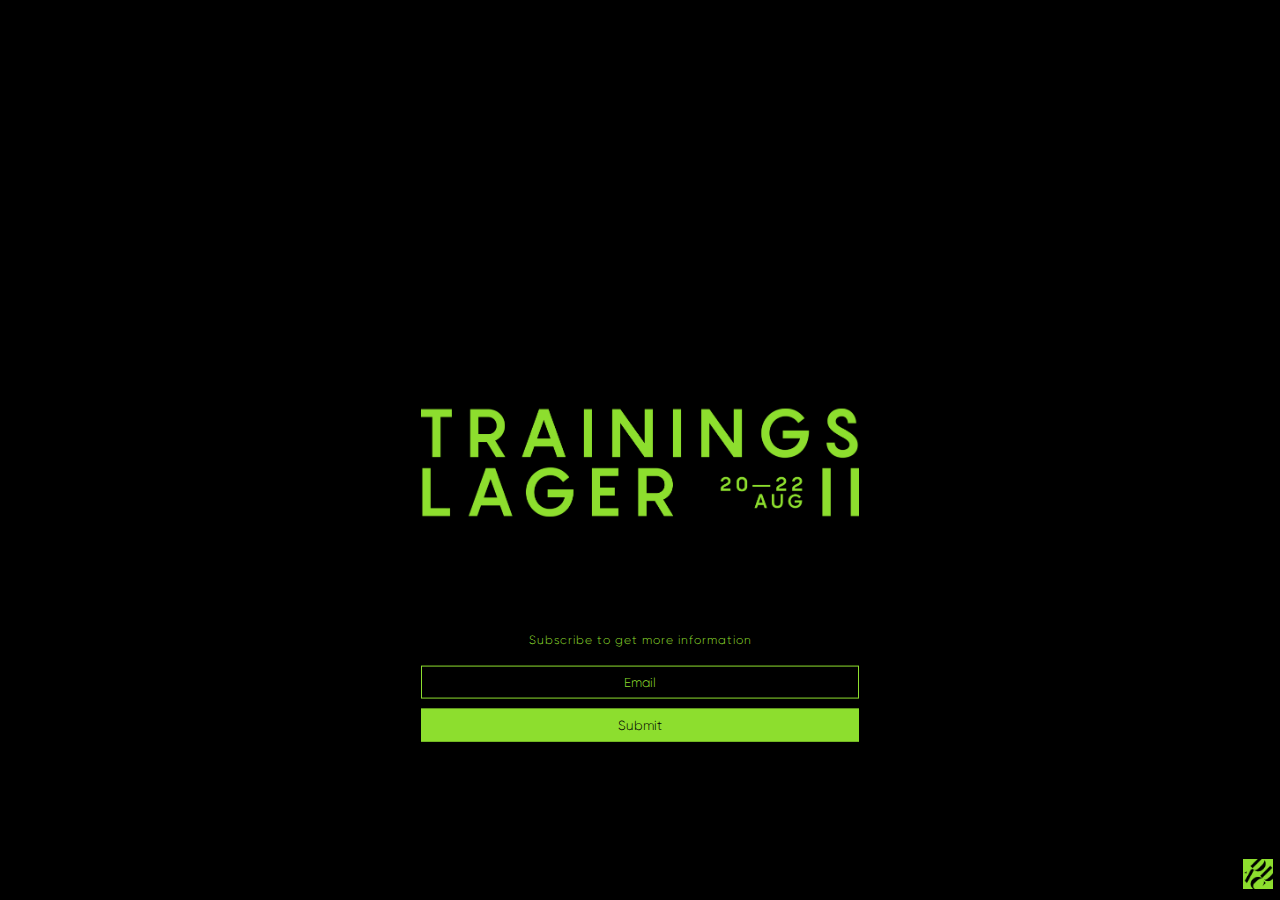
==== index.html @ 9e012eeb "Add files via upload" ====
<!DOCTYPE html>
<html lang="en">
<head>
    <meta charset="UTF-8">
    <meta http-equiv="X-UA-Compatible" content="IE=edge">
    <meta name="viewport" content="width=device-width, initial-scale=1.0">
    <link rel="preconnect" href="https://fonts.gstatic.com">
    <link href="https://fonts.googleapis.com/css2?family=Inter&display=swap" rel="stylesheet">
    <link rel="stylesheet" href="style.css">
    <link rel="shortcut icon"href="favicon.ico">
    <title>DDAC</title>
    </style>
</head>
<body>
<div class="main-container">
    <div class="content" id="content">
        <div id="containerTitle" class="container-title">
            <img id="image" src="media/title.png" alt="">
        </div>
        <div id="formContainer" class="form-container">
            <p class="subscribe">Subscribe to get more information</p>
            <form action="thanks.html" class="contact-forms" method='POST' data-netlify="true" name="form">
                <input id="email" type="email" class="form form-email" placeholder="Email" name="email">
                 <input id="subscribeBtn2" type="submit" value="Go Back" >
                <input id="subscribeBtn" type="submit" value="Submit" class=" form form-submit" >
                 <!-- <button id="subscribeBtn2" type="button" value="Go Back" >Go Back</button>
                <button id="subscribeBtn" type="button" value="Submit" class=" form form-submit" > Submit</button> -->
            </form>    
            <!-- <a href="thanks.html">page2</a> -->
            <!-- <form action="https://formsubmit.co/simoeswebdevelopment@gmail.com" method="POST">
                <input type="email" name="email" placeholder="Email Adress" required>
                <input type="hidden" name="_next" value="http://ddac-trainingslager.de/thanks.html">
                <button type="submit">Send</button>
           </form> -->
        </div>
    </div>
    <div class="ddac-icon">
        <img class="icon" src="media/Vector.png" width="40px" alt="">
    </div>
</div>
<!-- <script src="app.js"></script> -->
</body>
</html>
---- style.css ----
@font-face {
    font-family: inter;
    src: url('https://fonts.googleapis.com/css2?family=Inter&display=swap');
}
@font-face {
    font-family: Gilroy;
    src: url('media/Gilroy-Light.otf');
}
:root {
    --green: #8DDE2E;
}
html,body{
    margin: 0;
    padding: 0;
    font-family: inter;
    height: 100%;
}

body { 
    background-image: url('media/bg-image.png');
    background-position: center center;
    background-repeat: no-repeat;
    background-attachment: fixed;
    background-size: cover;
    background-color: black;
    color: var(--green);
    overflow: hidden;
}

.main-container {
    position: relative;
    width: 100%;
    height: 100%;
}

.ddac-icon{
    position:absolute
}

.content {
    position: absolute;
    top: 65%;
    left: 50%;
    transform: translate(-50%, -50%);
}
.container-title{
    bottom: 38vh;
    color: var(--green);
    width: 438px;
    display: flex;
    margin: auto;   
    padding-bottom: 13vh;
    display: flex;
    justify-content: center;
}
p{
    font-size: 62px;
    font-weight: 600;
    letter-spacing: 11px;
    margin: auto;
    color: var(--green);
    line-height: 1;
}



/* FORM SECTION */
.form-container{
    margin: auto;
}
.subscribe {
    font-size: 12px;
    letter-spacing: 1px;
    font-weight: 300;
    width: 100%;
    margin-bottom: 20px;
    font-family: Gilroy;
    text-align: center;
}
form {
    display: flex;
    flex-direction: column;
    width: 100%;
    margin-bottom: 10px;
}
form > *{
    margin-bottom: 10px;
}
form input {
    margin-bottom: 10px;
    background: transparent;
    border: 1px solid var(--green);
    font-family: Gilroy;
    padding: 8px;
    text-align: center;
}
input:focus::placeholder {
    color: transparent;
  }
#subscribeBtn {
    margin-bottom: 10px;
    background: transparent;
    border: 1px solid var(--green);
    font-family: Gilroy;
    padding: 8px;

}
::placeholder { 
    color: var(--green);
    text-align: center;
    font-size: 13px;
}
:-ms-input-placeholder { 
    color: var(--green);
}
::-ms-input-placeholder { 
    color: var(--green);
}
#subscribeBtn{
    background: var(--green);
    cursor: pointer;
}
#subscribeBtn2{
    cursor: pointer;
    color: var(--green);
}
input[type=email] {
  -webkit-transition: 0.5s;
  transition: 0.5s;
  outline: none;
}

input[type=email]:focus {
    color: var(--green);
}

button:focus {
    color: var(--green);
}

#image{
    width:100%;
}
#subscribeBtn2{
display: none;

}

input[type=email] {
    color:var(--green);
}
.ddac-icon{
    bottom: 0;
    right: 0;
}
.icon{
    width: 30px;
    padding: 7px;    
}

/* MEDIA QUERIES */
@media only screen and (max-width: 500px) {
    p{
        font-size: 44px;
    }

    .container-title {
        width: auto;
    }
/* 
    #image{
        width: 257px;
    } */
    .content {
        width: 89vw;
      
    }
}
  
@media only screen and (max-width: 390px) {
    p {
        font-size: 33px;
        line-height: 1.3;
    }
    .subscribe {
        font-size: 10px;
    }
   
  }
@media only screen and (max-height: 500px) {
    .container-title {
        padding-bottom: 7vh;
    }
}
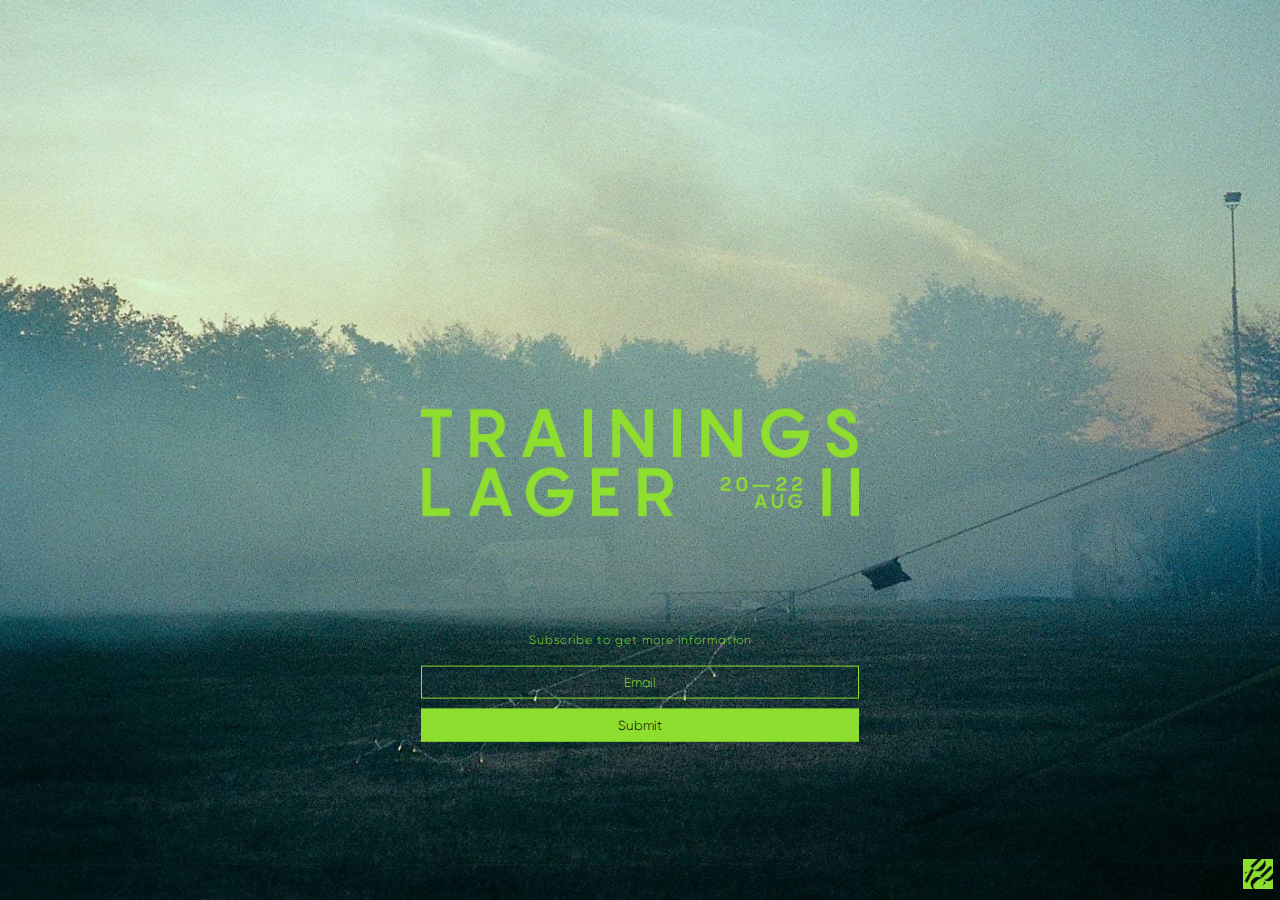
==== commit c607c005: "Add files via upload" ====
--- a/index.html
+++ b/index.html
@@ -11,7 +11,7 @@
     <title>DDAC</title>
     </style>
 </head>
-<body>
+<body class="body1">
 <div class="main-container">
     <div class="content" id="content">
         <div id="containerTitle" class="container-title">
@@ -19,9 +19,9 @@
         </div>
         <div id="formContainer" class="form-container">
             <p class="subscribe">Subscribe to get more information</p>
-            <form action="thanks.html" class="contact-forms" method='POST' data-netlify="true" name="form">
+            <form action="thankyou.html" class="contact-forms" method='POST' data-netlify="true" name="form">
                 <input id="email" type="email" class="form form-email" placeholder="Email" name="email">
-                 <input id="subscribeBtn2" type="submit" value="Go Back" >
+                 <!-- <input id="subscribeBtn2" type="submit" value="Go Back" > -->
                 <input id="subscribeBtn" type="submit" value="Submit" class=" form form-submit" >
                  <!-- <button id="subscribeBtn2" type="button" value="Go Back" >Go Back</button>
                 <button id="subscribeBtn" type="button" value="Submit" class=" form form-submit" > Submit</button> -->
--- a/style.css
+++ b/style.css
@@ -16,8 +16,18 @@
     height: 100%;
 }
 
-body { 
-    background-image: url('media/bg-image.png');
+.body1 { 
+    background-image: url('media/bg-image.jpg');
+    background-position: center center;
+    background-repeat: no-repeat;
+    background-attachment: fixed;
+    background-size: cover;
+    background-color: black;
+    color: var(--green);
+    overflow: hidden;
+}
+.body2 { 
+    background-image: none;
     background-position: center center;
     background-repeat: no-repeat;
     background-attachment: fixed;
@@ -140,11 +150,9 @@
 
 #image{
     width:100%;
-}
-#subscribeBtn2{
-display: none;
-
-}
+    height: 20%;
+}
+
 
 input[type=email] {
     color:var(--green);
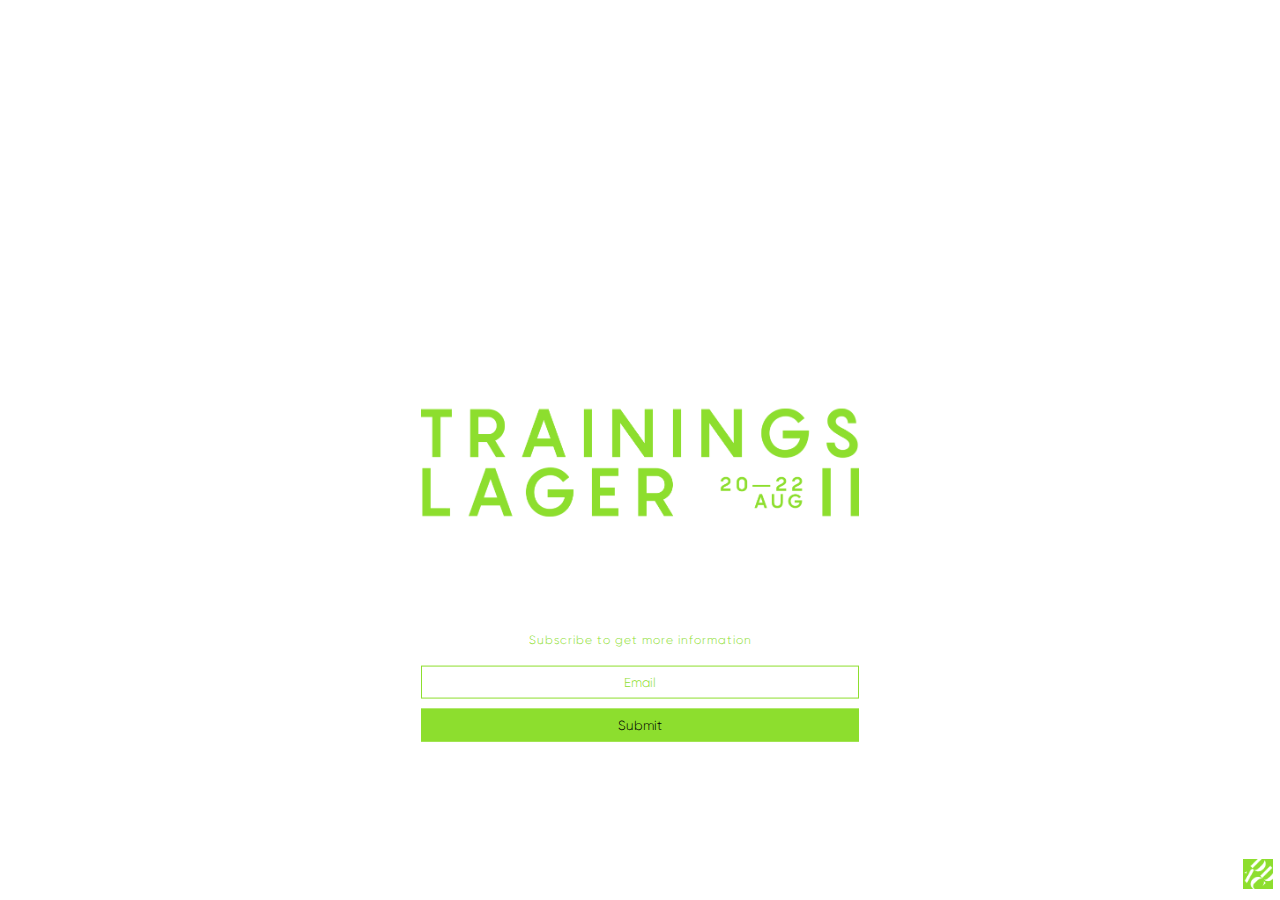
==== commit 398e9295: "Add files via upload" ====
--- a/index.html
+++ b/index.html
@@ -11,7 +11,7 @@
     <title>DDAC</title>
     </style>
 </head>
-<body class="body1">
+<body class="body">
 <div class="main-container">
     <div class="content" id="content">
         <div id="containerTitle" class="container-title">
@@ -21,17 +21,9 @@
             <p class="subscribe">Subscribe to get more information</p>
             <form action="thankyou.html" class="contact-forms" method='POST' data-netlify="true" name="form">
                 <input id="email" type="email" class="form form-email" placeholder="Email" name="email">
-                 <!-- <input id="subscribeBtn2" type="submit" value="Go Back" > -->
                 <input id="subscribeBtn" type="submit" value="Submit" class=" form form-submit" >
-                 <!-- <button id="subscribeBtn2" type="button" value="Go Back" >Go Back</button>
-                <button id="subscribeBtn" type="button" value="Submit" class=" form form-submit" > Submit</button> -->
             </form>    
-            <!-- <a href="thanks.html">page2</a> -->
-            <!-- <form action="https://formsubmit.co/simoeswebdevelopment@gmail.com" method="POST">
-                <input type="email" name="email" placeholder="Email Adress" required>
-                <input type="hidden" name="_next" value="http://ddac-trainingslager.de/thanks.html">
-                <button type="submit">Send</button>
-           </form> -->
+
         </div>
     </div>
     <div class="ddac-icon">
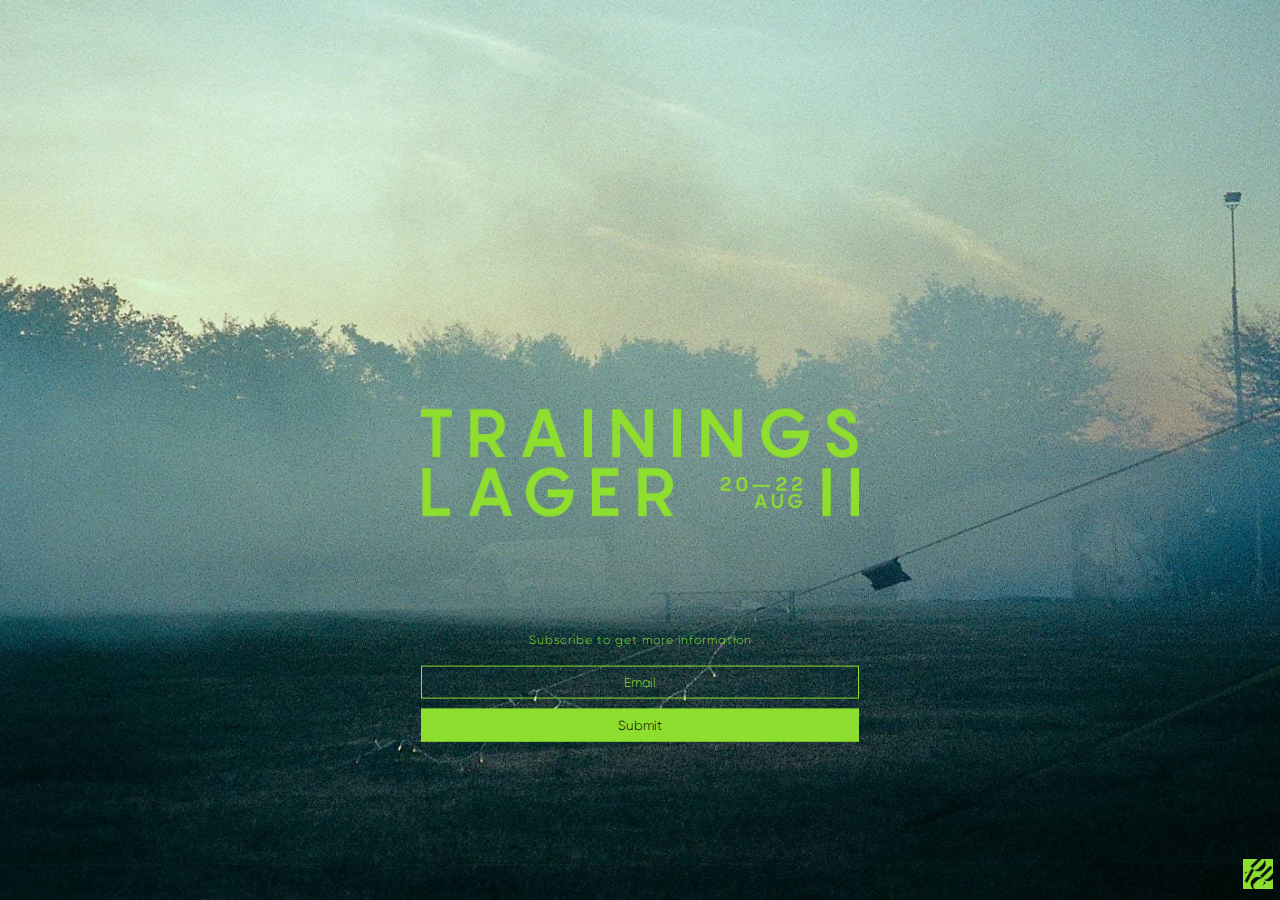
==== commit 668a05bb: "Add files via upload" ====
--- a/index.html
+++ b/index.html
@@ -27,7 +27,9 @@
         </div>
     </div>
     <div class="ddac-icon">
-        <img class="icon" src="media/Vector.png" width="40px" alt="">
+        <a href="https://www.facebook.com/ddacddacddac">
+            <img class="icon" src="media/Vector.png" width="40px" alt="">
+        </a>
     </div>
 </div>
 <!-- <script src="app.js"></script> -->
--- a/style.css
+++ b/style.css
@@ -16,7 +16,7 @@
     height: 100%;
 }
 
-.body1 { 
+.body{ 
     background-image: url('media/bg-image.jpg');
     background-position: center center;
     background-repeat: no-repeat;
@@ -135,8 +135,8 @@
     color: var(--green);
 }
 input[type=email] {
-  -webkit-transition: 0.5s;
-  transition: 0.5s;
+  -webkit-transition: 0s;
+  transition: 0s;
   outline: none;
 }
 
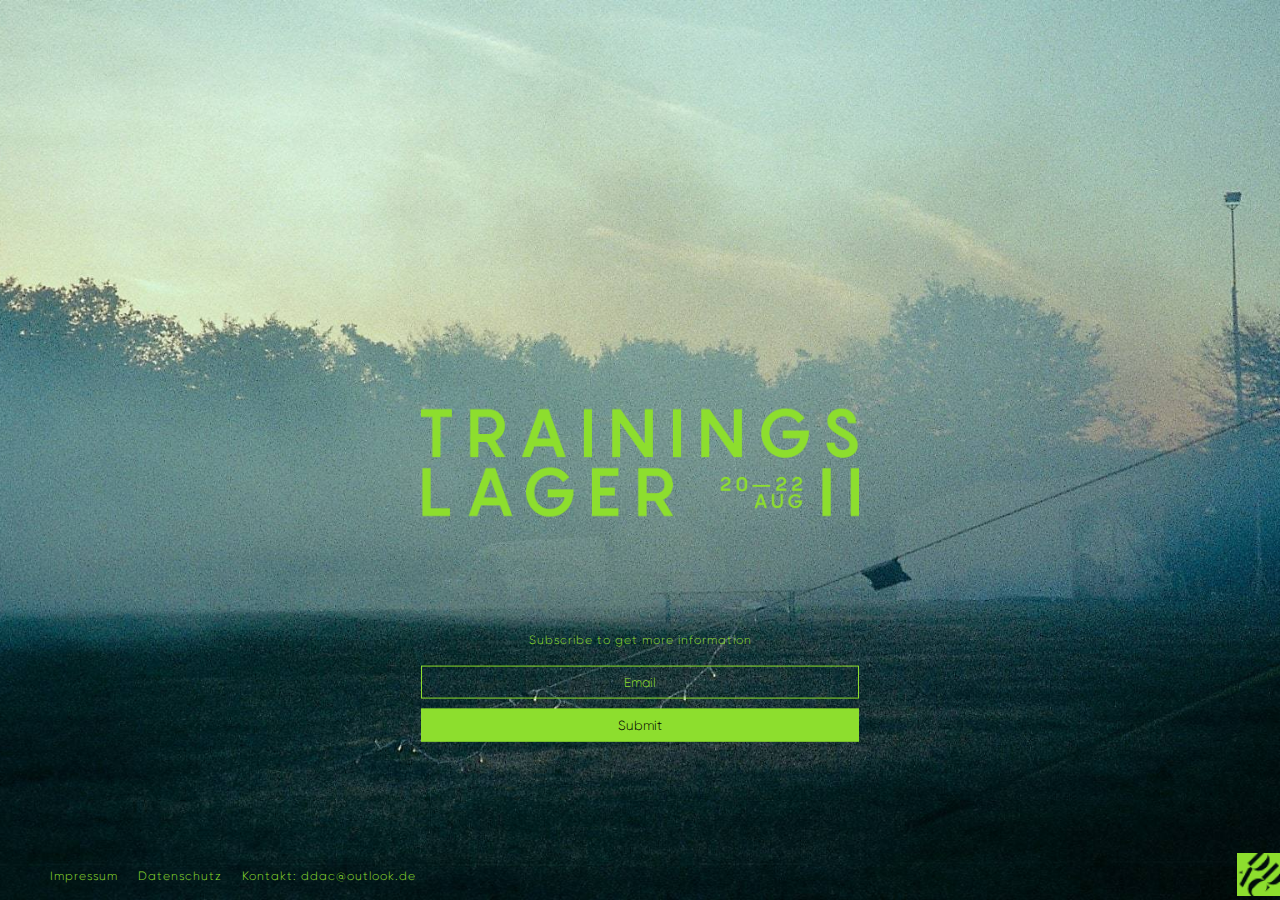
==== commit 8e7eea7a: "Add files via upload" ====
--- a/index.html
+++ b/index.html
@@ -31,7 +31,20 @@
             <img class="icon" src="media/Vector.png" width="40px" alt="">
         </a>
     </div>
+
+    <nav class="nav">
+        <ul>
+            <li> 
+                <a href="policie1.html">Impressum</a>
+            </li>
+            <li> 
+                <a href="policie2.html">Datenschutz</a>
+            </li>
+            <li> 
+                <a href="#">Kontakt: ddac@outlook.de</a>
+            </li>
+        </ul>
+    </nav>
 </div>
-<!-- <script src="app.js"></script> -->
 </body>
 </html>--- a/style.css
+++ b/style.css
@@ -26,17 +26,18 @@
     color: var(--green);
     overflow: hidden;
 }
-.body2 { 
-    background-image: none;
-    background-position: center center;
-    background-repeat: no-repeat;
-    background-attachment: fixed;
-    background-size: cover;
-    background-color: black;
-    color: var(--green);
-    overflow: hidden;
-}
-
+.nav{
+    position: absolute;
+    bottom: 0;
+    left: 0;
+}
+ul{
+    display: flex;
+}
+li{
+    padding: 0 10px;
+    list-style: none;
+}
 .main-container {
     position: relative;
     width: 100%;
@@ -78,7 +79,7 @@
 .form-container{
     margin: auto;
 }
-.subscribe {
+.subscribe, a {
     font-size: 12px;
     letter-spacing: 1px;
     font-weight: 300;
@@ -86,6 +87,8 @@
     margin-bottom: 20px;
     font-family: Gilroy;
     text-align: center;
+    color: var(--green);
+    text-decoration: none;
 }
 form {
     display: flex;
@@ -140,6 +143,12 @@
   outline: none;
 }
 
+input {
+    -webkit-appearance: none;
+    -moz-appearance: none;
+    appearance: none;
+}
+
 input[type=email]:focus {
     color: var(--green);
 }
@@ -162,8 +171,7 @@
     right: 0;
 }
 .icon{
-    width: 30px;
-    padding: 7px;    
+    width: 43px;
 }
 
 /* MEDIA QUERIES */
@@ -199,4 +207,20 @@
     .container-title {
         padding-bottom: 7vh;
     }
+}
+@media only screen and (max-width: 500px) {
+
+
+    ul{
+        flex-direction: column;
+    }
+
+}
+@media only screen and (max-width: 600px) {
+    .container-title {
+        padding-bottom: 7vh;
+    }
+    ul{
+        padding: 0 7px;
+    }
 }